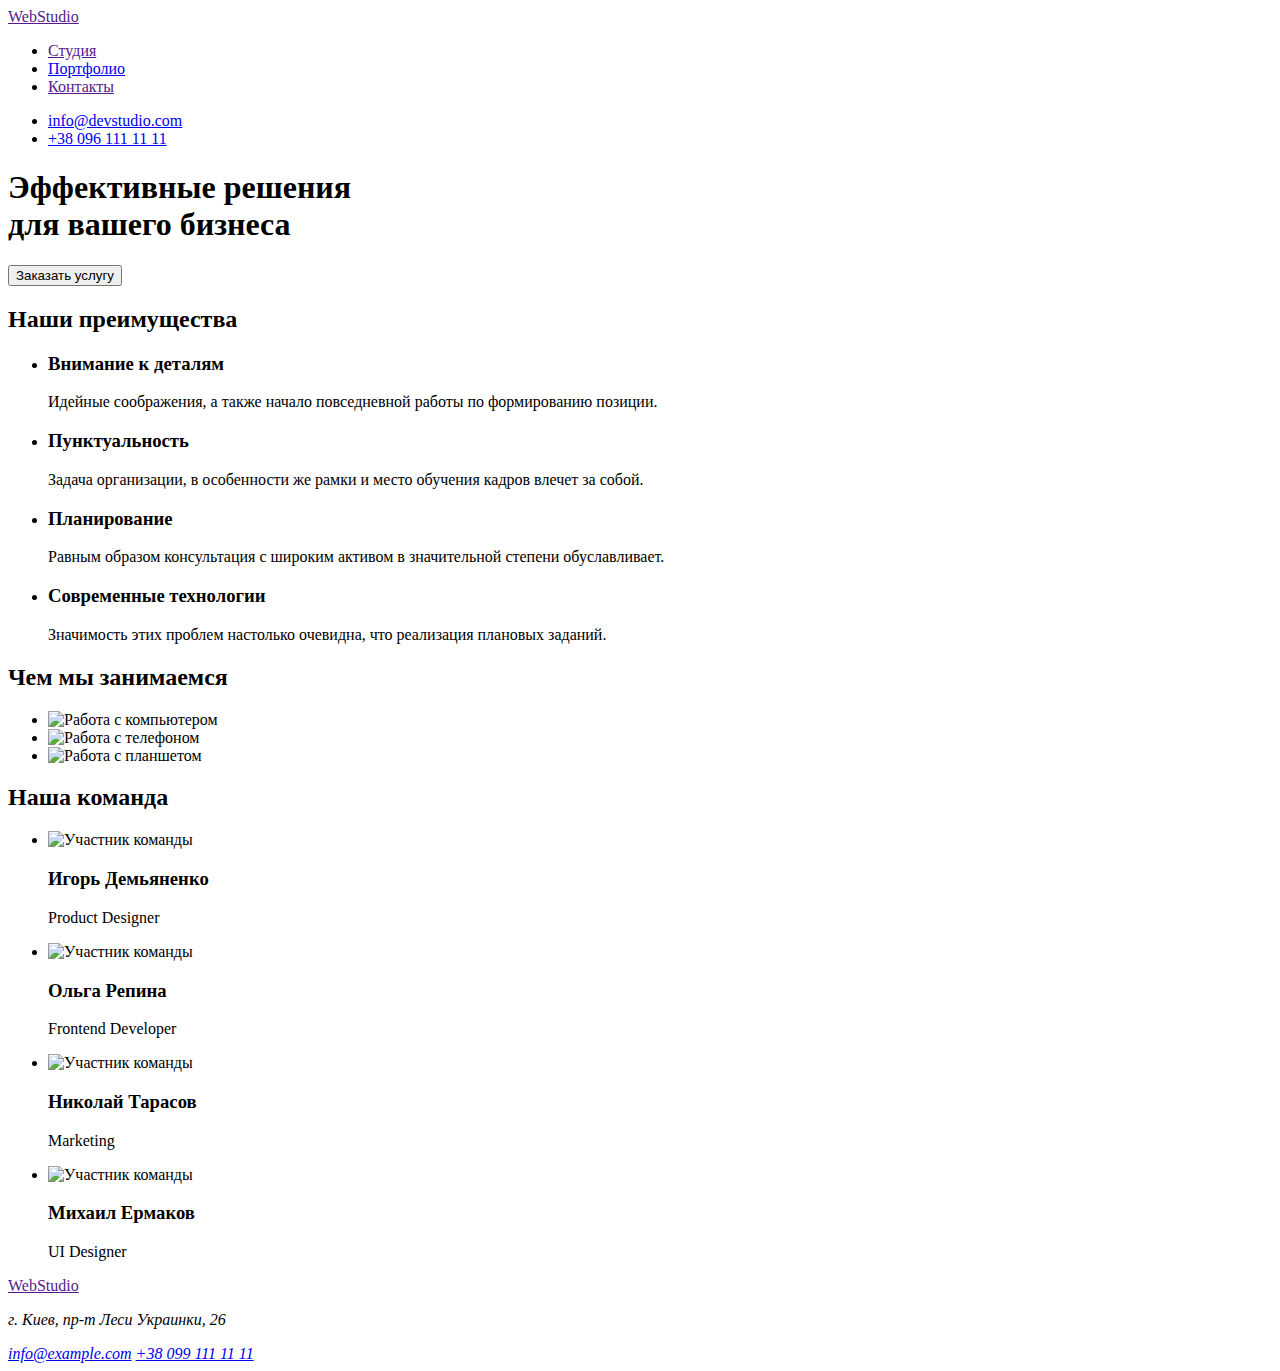
==== index.html @ 2b1c7b7b "Add files via upload" ====
<!DOCTYPE html>
<html lang="ru">
<head>
    <meta charset="UTF-8">
    <meta http-equiv="X-UA-Compatible" content="IE=edge">
    <meta name="viewport" content="width=device-width, initial-scale=1.0">
    <title>Веб Студия</title>
    <link rel="preconnect" href="https://fonts.gstatic.com">
    <link href="https://fonts.googleapis.com/css2?family=Raleway:wght@700&family=Roboto:wght@400;500;700;900&display=swap" 
    rel="stylesheet">
    <link rel="stylesheet" href="https://cdnjs.cloudflare.com/ajax/libs/modern-normalize/1.0.0/modern-normalize.min.css" 
    integrity="sha512-ISS7cAi1PEhQ8jnbJpJZMd29NlhNj4AWYyLOSp2CE/CsHxTCu+r+t0D2yoJudVrd0/8fTVPUVDzY5Tvli75u/g=="
    crossorigin="anonymous"/>
    <link rel="stylesheet" href="./css/styles.css">
</head>
<body>
    <header class="header">
        <div class="container">
        <nav class="navigation"> 
            <a class="header-logo link" href="" lang="en">Web<span class="header-logo-part">Studio</span></a> 
            <ul class="navigation-list list">
                <li class="navigation-list-item">
                    <a class="navigation-link link active" href="">Студия</a>
                </li>
                <li class="navigation-list-item">
                    <a class="navigation-link link" href="./portfolio.html">Портфолио</a>
                </li>
                <li class="navigation-list-item">
                    <a class="navigation-link link" href="">Контакты</a>
                </li>
            </ul>
        </nav>
        <div class="contacts">
         <ul class="contacts list">
            <li class="contacts-item">
                 <a class=" mail-header-link link" href="mailto:info@devstudio.com" lang="en">info@devstudio.com</a>
            </li>
            <li class="contacts-item"> 
                <a class="tel-header-link link" href="tel:+380961111111">+38 096 111 11 11</a>
            </li>
         </ul>
         </div>
         </div>
          </header>
          <main>
        <!-- HERO -->
        <section class="hero">
            <div class="container">
            <h1 class="hero-title">Эффективные решения <br>для вашего бизнеса</h1>
            <button class="modal-btn" type="button">Заказать услугу</button>
            </div>
        </section>
        <!-- ABOUT US -->
        <section class="about section">
            <div class="container">
            <h2 class="visually-hidden">Наши преимущества</h2>
            <ul class="advantages-list list">
                <li class="advantages-list-item">
                    <h3 class="advantages-title">Внимание к деталям</h3>
                    <p class="advantages-description">Идейные соображения, а также начало повседневной работы по формированию позиции.</p>
                </li>
                <li class="advantages-list-item">
                    <h3 class="advantages-title">Пунктуальность</h3>
                    <p class="advantages-description">Задача организации, в особенности же рамки и место обучения кадров влечет за собой.</p>
                </li>
                <li class="advantages-list-item">
                    <h3 class="advantages-title">Планирование</h3>
                    <p class="advantages-description">Равным образом консультация с широким активом в значительной степени обуславливает.</p>
                </li>
                <li class="advantages-list-item">
                    <h3 class="advantages-title">Современные технологии</h3>
                    <p class="advantages-description">Значимость этих проблем настолько очевидна, что реализация плановых заданий.</p>
                </li>
            </ul>
            </div>
        </section>
        <!-- OUR SERVICES -->
        <section class="services section">
            <div class="container">
            <h2 class="services-subtitle">Чем мы занимаемся</h2>
            <ul class="services-list list">
                <li class="services-list-item">
                    <img class="services-list-img" src="./images/box-1.jpg" alt="Работа с компьютером" width="370" height="294">
                </li>
                <li class="services-list-item">
                    <img class="services-list-img" src="./images/box-2.jpg" alt="Работа с телефоном" width="370" height="294">
                </li>
                <li class="services-list-item">
                    <img class="services-list-img" src="./images/box-3.jpg" alt="Работа с планшетом" width="370" height="294">
                </li>
            </ul>
            </div>
        </section>
        <!-- TEAM  -->
        <section class="team section">
            <div class="container">
            <h2 class="team-subtitle">Наша команда</h2>
            <ul class="team-list list">
                <li class="team-list-item">
                    <img class="team-list-img" src="./images/team-1.jpg" alt="Участник команды" width="270" height="260">
                    <div class="team-list-content-wrapper">
                    <h3 class="team-title">Игорь Демьяненко</h3>
                    <p class="team-description" lang="en">Product Designer</p>
                    </div>
                </li>
                <li class="team-list-item">
                    <img class="team-list-img" src="./images/team-2.jpg" alt="Участник команды" width="270" height="260">
                    <div class="team-list-content-wrapper">
                    <h3 class="team-title">Ольга Репина</h3>
                    <p class="team-description" lang="en">Frontend Developer</p>
                    </div>
                </li>
                <li class="team-list-item">
                    <img class="team-list-img" src="./images/team-3.jpg" alt="Участник команды" width="270" height="260">
                    <div class="team-list-content-wrapper">
                    <h3 class="team-title">Николай Тарасов</h3>
                    <p class="team-description" lang="en">Marketing</p>
                    </div>
                </li>
                <li class="team-list-item">
                    <img class="team-list-img" src="./images/team-4.jpg" alt="Участник команды" width="270" height="260">
                    <div class="team-list-content-wrapper">
                    <h3 class="team-title">Михаил Ермаков</h3>
                    <p class="team-description" lang="en">UI Designer</p>
                    </div>
                </li>
            </ul>
            </div>
        </section>
    </main>
    <footer class="footer">
        <div class="container">
        <a class="footer-logo link" href="" lang="en">Web<span class="footer-logo-part">Studio</span></a>
        <address class="adress">
            <p class="adress-name">г. Киев, пр-т Леси Украинки, 26</p>
            <a class="footer-link list link" href="mailto:info@example.com">info@example.com</a>
            <a class="footer-link list link" href="tel:+380991111111">+38 099 111 11 11</a>
        </address>
        </div>
    </footer>
</body> 
</html>
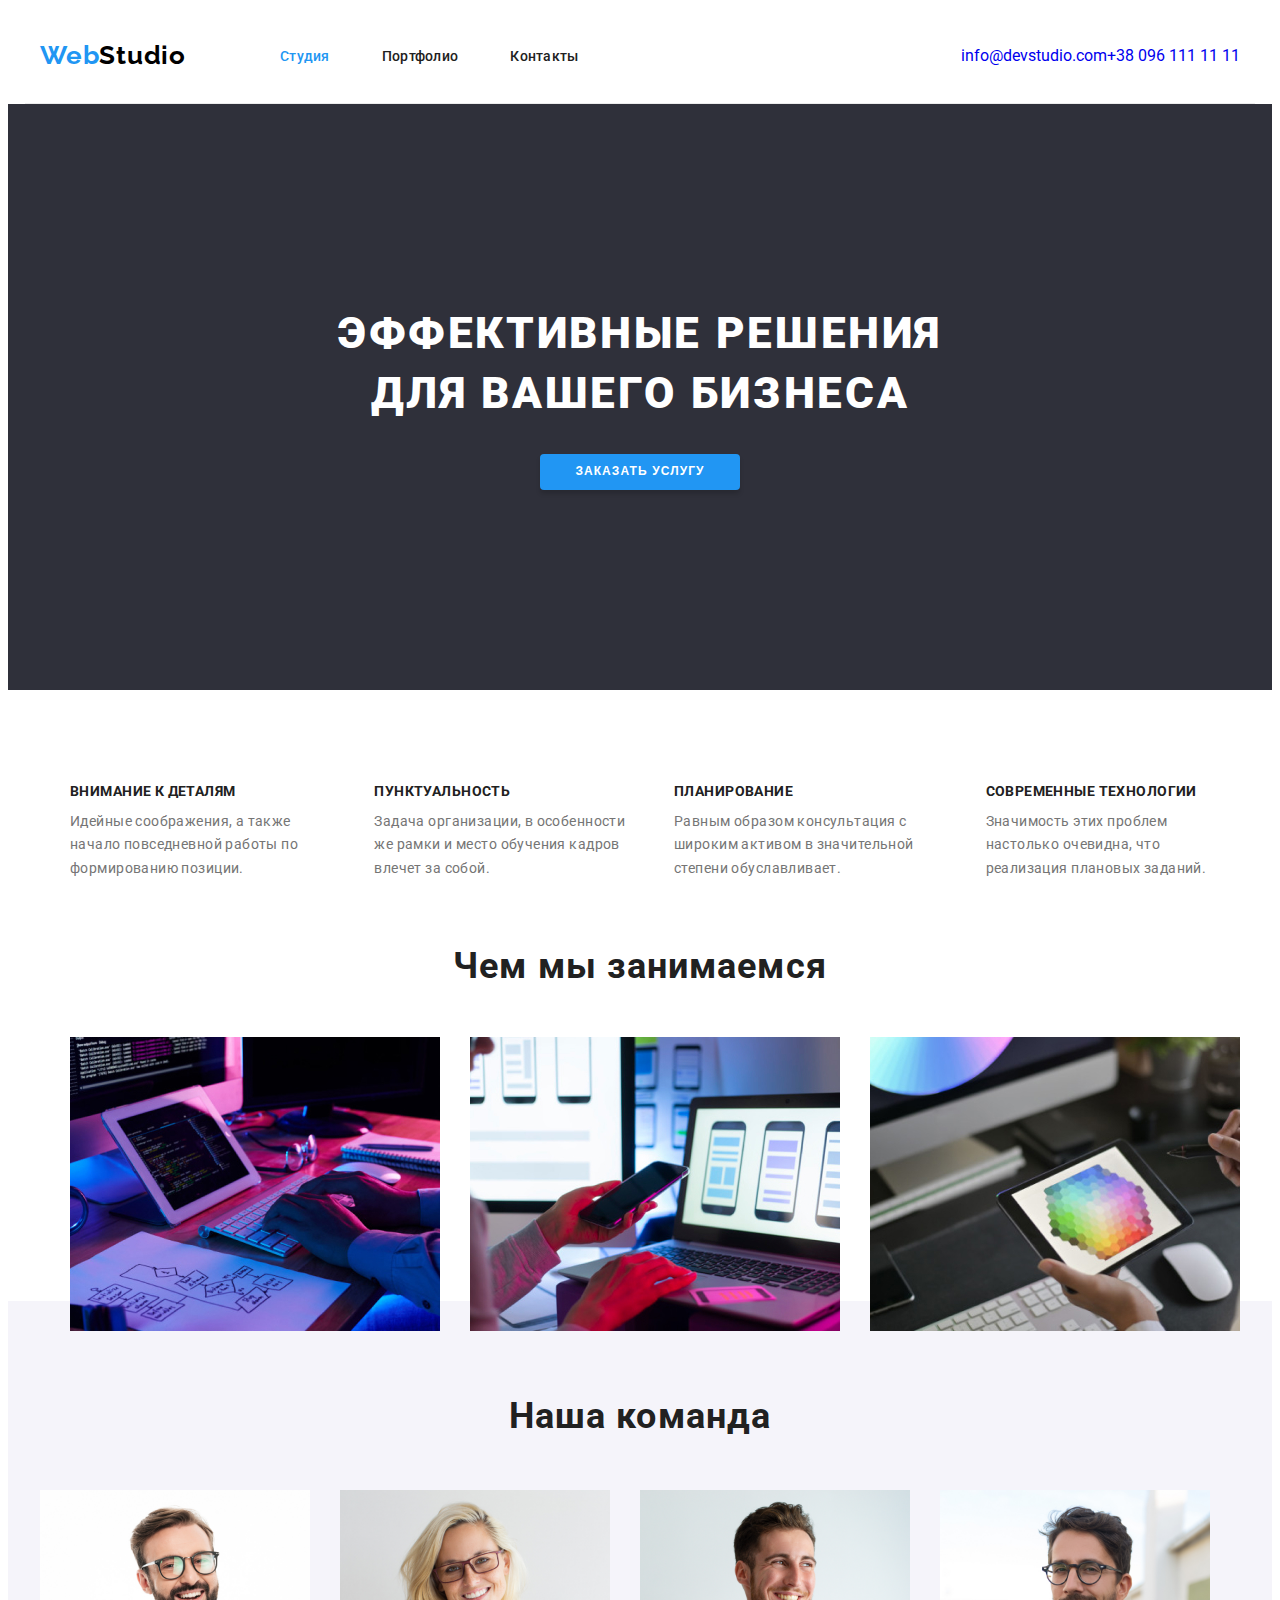
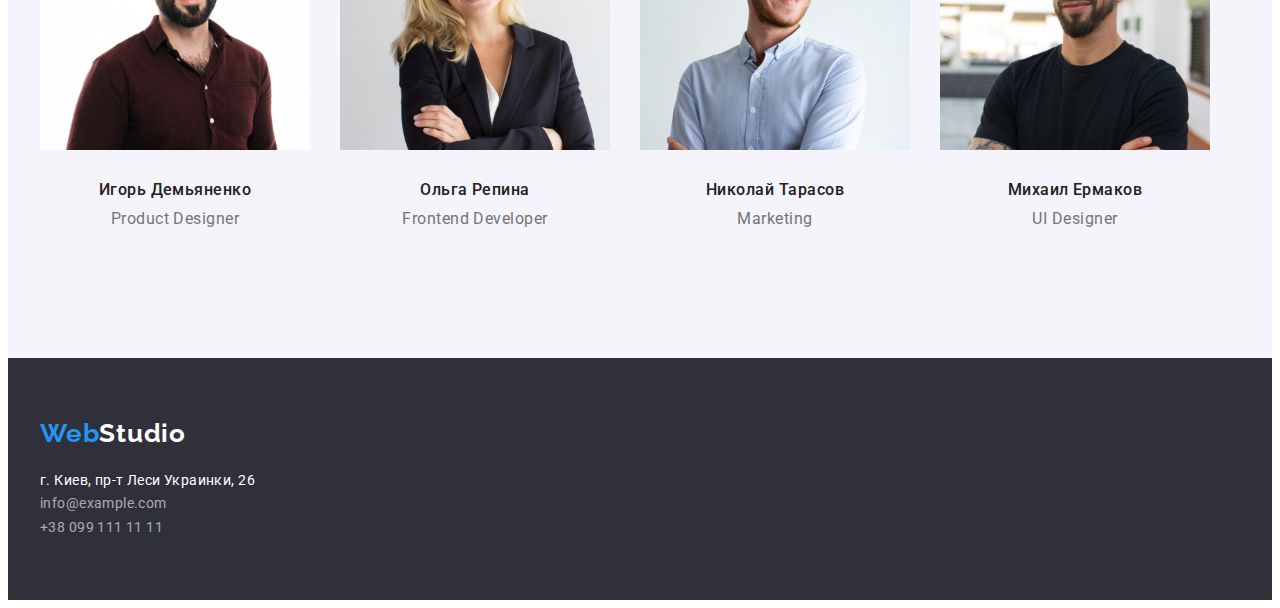
==== commit f1a4600f: "Вносит исправления" ====
--- a/index.html
+++ b/index.html
@@ -33,10 +33,10 @@
         <div class="contacts">
          <ul class="contacts list">
             <li class="contacts-item">
-                 <a class=" mail-header-link link" href="mailto:info@devstudio.com" lang="en">info@devstudio.com</a>
+                 <a class="header-link link" href="mailto:info@devstudio.com" lang="en">info@devstudio.com</a>
             </li>
             <li class="contacts-item"> 
-                <a class="tel-header-link link" href="tel:+380961111111">+38 096 111 11 11</a>
+                <a class="header-link link" href="tel:+380961111111">+38 096 111 11 11</a>
             </li>
          </ul>
          </div>
@@ -75,7 +75,7 @@
             </div>
         </section>
         <!-- OUR SERVICES -->
-        <section class="services section">
+        <section class="services">
             <div class="container">
             <h2 class="services-subtitle">Чем мы занимаемся</h2>
             <ul class="services-list list">
@@ -140,3 +140,4 @@
     </footer>
 </body> 
 </html>
+
--- a/css/styles.css
+++ b/css/styles.css
@@ -0,0 +1,360 @@
+:root {
+  --main-font: 'Roboto', sans-serif;
+  --secondary-font: 'Raleway', sans-serif;
+  --accent-color: #2196f3;
+  --main-text-color: #212121;
+  --secondary-text-color: #757575;
+  --third-text-color: #ffffff;
+  --main-background-color: #2f303a;
+  --section-background-color: #f5f4fa;
+  --logo-part-color: #000000;
+  --footer-link-color: rgba(255, 255, 255, 0.6);
+  --header-border-bottom: #ececec;
+  --projects-border-bottom: #eeeeee;
+}
+body {
+  font-family: var(--main-font);
+  color: var(--main-text-color);
+}
+h1,
+h2,
+h3,
+h4,
+h5,
+h6,
+p {
+  margin: 0;
+}
+ul,
+ol {
+  margin: 0;
+  padding: 0;
+}
+img {
+  display: block;
+}
+ul {
+  list-style-type: none;
+}
+a {
+  text-decoration: none;
+}
+.link {
+  text-decoration: none;
+}
+.list {
+  list-style: none;
+}
+.adress {
+  font-style: normal;
+}
+.visually-hidden {
+  position: absolute !important;
+  clip: rect(1px 1px 1px 1px); /* IE6, IE7 */
+  clip: rect(1px, 1px, 1px, 1px);
+  padding: 0 !important;
+  border: 0 !important;
+  height: 1px !important;
+  width: 1px !important;
+  overflow: hidden;
+}
+.container {
+  width: 1200px;
+  margin: 0 auto;
+  padding-left: 15px;
+  padding-right: 15px;
+}
+.section {
+  padding-top: 94px;
+  padding-bottom: 94px;
+}
+/* ==============================СТИЛИ ХЕДЕРА=============================== */
+.header .container {
+  display: flex;
+  align-items: center;
+  border-bottom: 1px solid var(--header-border-bottom);
+  padding-top: 32px;
+  padding-bottom: 32px;
+}
+.navigation {
+  display: flex;
+  align-items: center;
+}
+.navigation-list {
+  display: flex;
+  align-items: flex-start;
+}
+.header-logo {
+  font-family: var(--secondary-font);
+  font-weight: 700;
+  font-size: 26px;
+  line-height: 1.19;
+  letter-spacing: 0.03em;
+  color: var(--accent-color);
+  margin-right: 94px;
+}
+.header-logo-part {
+  color: var(--logo-part-color);
+}
+.navigation-list-item:not(:last-child) {
+  margin-right: 52px;
+}
+.navigation-link {
+  font-weight: 500;
+  font-size: 14px;
+  line-height: 1.14;
+  letter-spacing: 0.02em;
+  color: var(--main-text-color);
+}
+.navigation-link:hover,
+.navigation-link:focus {
+  color: var(--accent-color);
+}
+.active {
+  color: var(--accent-color);
+}
+.contacts-item:not(:last-child) {
+  margin-right: 52 px;
+}
+.mail-header-link {
+  font-weight: 500;
+  font-size: 14px;
+  line-height: 1.14;
+  letter-spacing: 0.02em;
+  color: var(--secondary-text-color);
+  margin-right: 52px;
+}
+.tel-header-link {
+  font-weight: 500;
+  font-size: 14px;
+  line-height: 1.14;
+  letter-spacing: 0.02em;
+  color: var(--secondary-text-color);
+}
+.tel-header-link:hover,
+.tel-header-link:focus {
+  color: var(--accent-color);
+}
+.mail-header-link:hover,
+.mail-header-link:focus {
+  color: var(--accent-color);
+}
+.contacts {
+  display: flex;
+  margin-left: auto;
+}
+/* ========================СТИЛИ MAIN================================== */
+.hero {
+  background-color: var(--main-background-color);
+  padding-top: 200px;
+  padding-bottom: 200px;
+}
+.hero .container {
+  text-align: center;
+}
+.hero-title {
+  font-weight: 900;
+  font-size: 44px;
+  line-height: 1.36;
+  letter-spacing: 0.06em;
+  text-transform: uppercase;
+  color: var(--third-text-color);
+  margin-bottom: 30px;
+}
+/* ============= COMPONENTS ============= */
+.modal-btn {
+  min-width: 200px;
+  padding: 10px 32px;
+  background: var(--accent-color);
+  box-shadow: 0px 4px 4px rgba(0, 0, 0, 0.15);
+  border-radius: 4px;
+  font-weight: 600;
+  font-size: 12px;
+  line-height: 1.33;
+  letter-spacing: 0.09em;
+  text-transform: uppercase;
+  color: var(--third-text-color);
+  border-style: unset;
+}
+.modal-btn:hover,
+.modal-btn:focus {
+  cursor: pointer;
+}
+.advantages-list {
+  display: flex;
+  margin-top: -30px;
+  margin-bottom: -30px;
+}
+.advantages-list-item {
+  margin-left: 30px;
+  margin-top: 30px;
+  flex-basis: calc (100% / 4 - 30px);
+}
+.advantages-title {
+  font-weight: 700;
+  font-size: 14px;
+  line-height: 1.14;
+  letter-spacing: 0.03em;
+  text-transform: uppercase;
+  margin-bottom: 10px;
+}
+.advantages-description {
+  font-size: 14px;
+  line-height: 1.71;
+  letter-spacing: 0.03em;
+  color: var(--secondary-text-color);
+}
+.services-list {
+  display: flex;
+  margin-top: -30px;
+  margin-bottom: -30px;
+}
+.services-list-item {
+  margin-left: 30px;
+  margin-top: 30px;
+  flex-basis: calc (100% / 3 - 30px);
+}
+.services-subtitle {
+  font-weight: 700;
+  font-size: 36px;
+  line-height: 1.17;
+  text-align: center;
+  letter-spacing: 0.03em;
+  margin-bottom: 50px;
+}
+.team {
+  background-color: var(--section-background-color);
+}
+.team-list {
+  display: flex;
+  margin-left: -30px;
+  margin-top: -30px;
+}
+
+.team-list-item {
+  margin-left: 30px;
+  margin-top: 30px;
+  flex-basis: calc (100% / 4 - 30px);
+}
+.team-subtitle {
+  font-weight: 700;
+  font-size: 36px;
+  line-height: 1.17;
+  text-align: center;
+  letter-spacing: 0.03em;
+  margin-bottom: 52px;
+}
+.team-title {
+  font-weight: 500;
+  font-size: 16px;
+  line-height: 1.19;
+  letter-spacing: 0.03em;
+  margin-bottom: 10px;
+}
+.team-description {
+  font-size: 16px;
+  line-height: 1.19;
+  letter-spacing: 0.03em;
+  color: var(--secondary-text-color);
+}
+.team-list-content-wrapper {
+  text-align: center;
+  padding-top: 30px;
+  padding-bottom: 36px;
+}
+/* ============================== СТИЛИ FOOTER================================ */
+.footer {
+  background-color: var(--main-background-color);
+}
+.footer-logo {
+  font-family: var(--secondary-font);
+  font-weight: 700;
+  font-size: 26px;
+  line-height: 1.19;
+  letter-spacing: 0.03em;
+  color: var(--accent-color);
+}
+.adress {
+  display: flex;
+  flex-direction: column;
+  margin-top: 20px;
+}
+.adress-name {
+  color: var(--third-text-color);
+  font-size: 14px;
+  line-height: 1.71;
+  letter-spacing: 0.03em;
+}
+.footer-logo-part {
+  color: var(--third-text-color);
+}
+.footer-link {
+  font-size: 14px;
+  line-height: 1.71;
+  letter-spacing: 0.03em;
+  color: var(--footer-link-color);
+}
+.footer {
+  padding-top: 60px;
+  padding-bottom: 60px;
+}
+
+/* ====================== Классы страницы портфолио =========================== */
+.portfolio-list {
+  display: flex;
+  justify-content: center;
+  margin-bottom: 34px;
+}
+.portfolio-list-item:not(:last-child) {
+  margin-right: 8px;
+}
+.portfolio-modal-btn {
+  min-width: 130px;
+  padding: 6px 22px;
+  font-family: inherit;
+  font-weight: 500;
+  font-size: 16px;
+  line-height: 1.62;
+  letter-spacing: 0.03em;
+  color: var(--main-text-color);
+  background: var(--section-background-color);
+  border-radius: 4px;
+  border-style: unset;
+}
+.portfolio-modal-btn:hover,
+.portfolio-modal-btn:focus {
+  color: var(--section-background-color);
+  background: var(--accent-color);
+}
+.projects-list {
+  display: flex;
+  margin-left: -30px;
+  margin-top: -30px;
+  flex-wrap: wrap;
+}
+.projects-list-item {
+  margin-left: 30px;
+  margin-top: 30px;
+  flex-basis: calc (100% / 3 - 30px);
+}
+.projects-list-content-wrapper {
+  padding-top: 20px 24px;
+  border-bottom: 1px solid var(--projects-border-bottom);
+}
+.projects-name {
+  font-weight: 700;
+  font-size: 18px;
+  line-height: 2;
+  letter-spacing: 0.06em;
+  margin-bottom: 4px;
+}
+.projects-list-img {
+  margin-bottom: 20px;
+}
+.projects-description {
+  font-size: 16px;
+  line-height: 1.87;
+  letter-spacing: 0.03em;
+  color: var(--secondary-text-color);
+  margin-bottom: 20px;
+}
